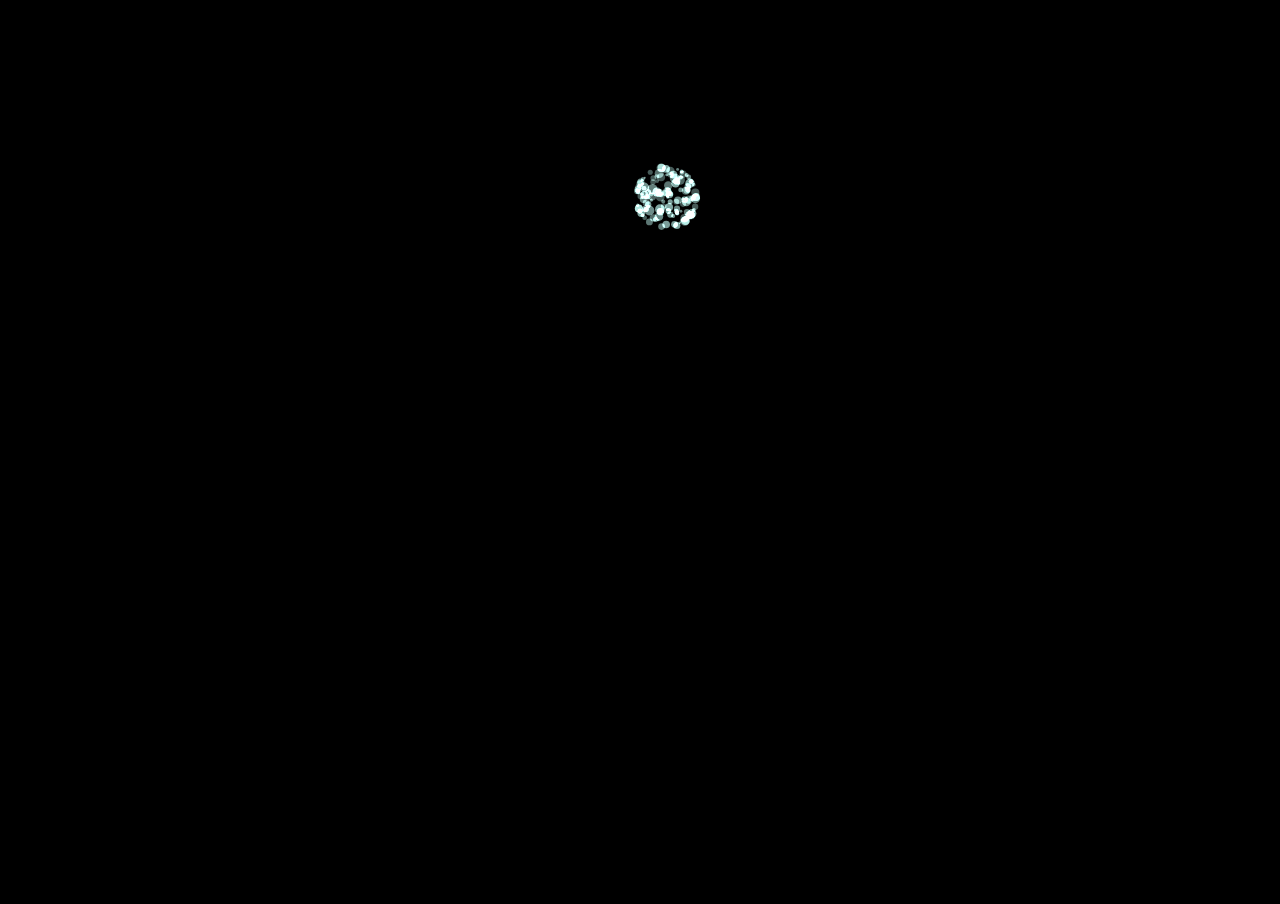
==== index.html @ 858a4610 "firework" ====
<!DOCTYPE html>
<html lang="en" >
<head>
  <meta charset="UTF-8">
  <title>CodePen - Fireworks</title>
  <link rel="stylesheet" href="./css/app.css">

</head>
<body>
<!-- partial:index.partial.html -->
<div>
<canvas id="canvas"></canvas>
  </div>
<!-- partial -->
  <script  src="./javascript/app.js"></script>

</body>
</html>
---- css/app.css ----
body{
    background:black;
    overflow:hidden;
    margin:0;
  }
  canvas{
    background:#000;
  }
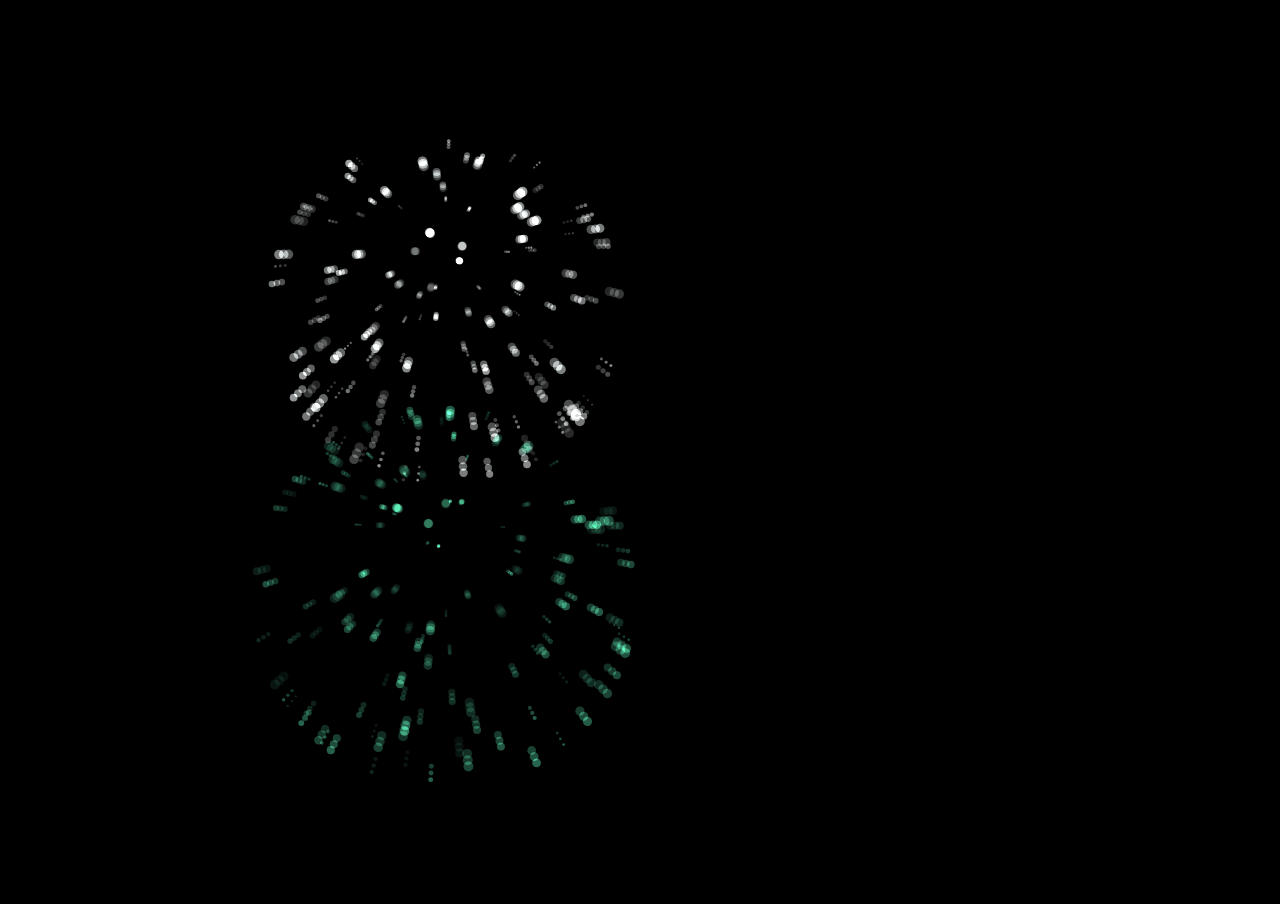
==== commit 4ff88cb2: "change name" ====
--- a/index.html
+++ b/index.html
@@ -2,7 +2,7 @@
 <html lang="en" >
 <head>
   <meta charset="UTF-8">
-  <title>CodePen - Fireworks</title>
+  <title>Hey my Vv~</title>
   <link rel="stylesheet" href="./css/app.css">
 
 </head>
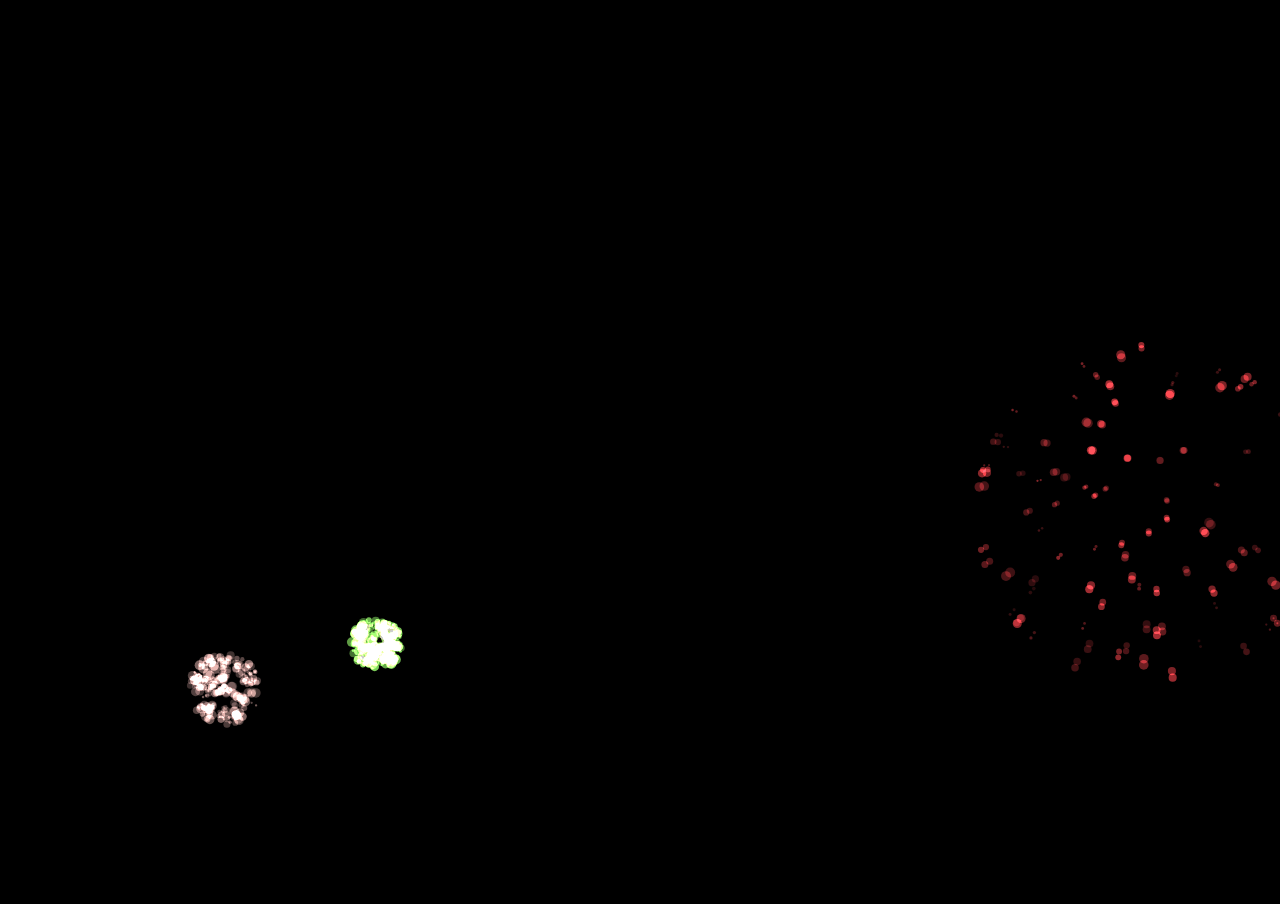
==== commit f1318892: "add meta" ====
--- a/index.html
+++ b/index.html
@@ -1,5 +1,6 @@
 <!DOCTYPE html>
 <html lang="en" >
+<meta name="viewport" content="width=device-width,initial-scale=1" />
 <head>
   <meta charset="UTF-8">
   <title>Hey my Vv~</title>
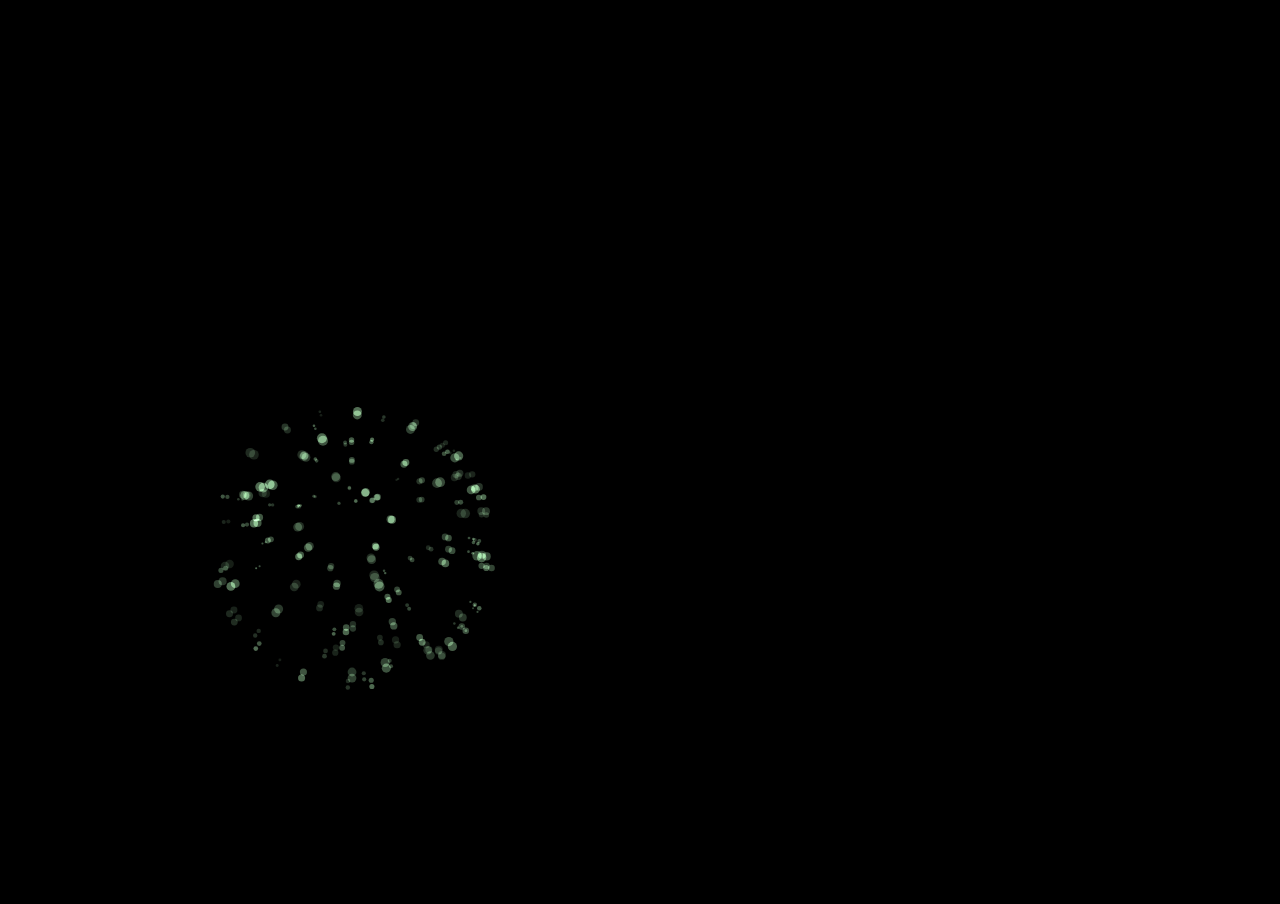
==== commit 320e7ce9: "add meta" ====
--- a/index.html
+++ b/index.html
@@ -1,6 +1,6 @@
 <!DOCTYPE html>
 <html lang="en" >
-<meta name="viewport" content="width=device-width,initial-scale=1" />
+<meta name="viewport" content="width=device-width,initial-scale=1,maximum-scale=1" />
 <head>
   <meta charset="UTF-8">
   <title>Hey my Vv~</title>
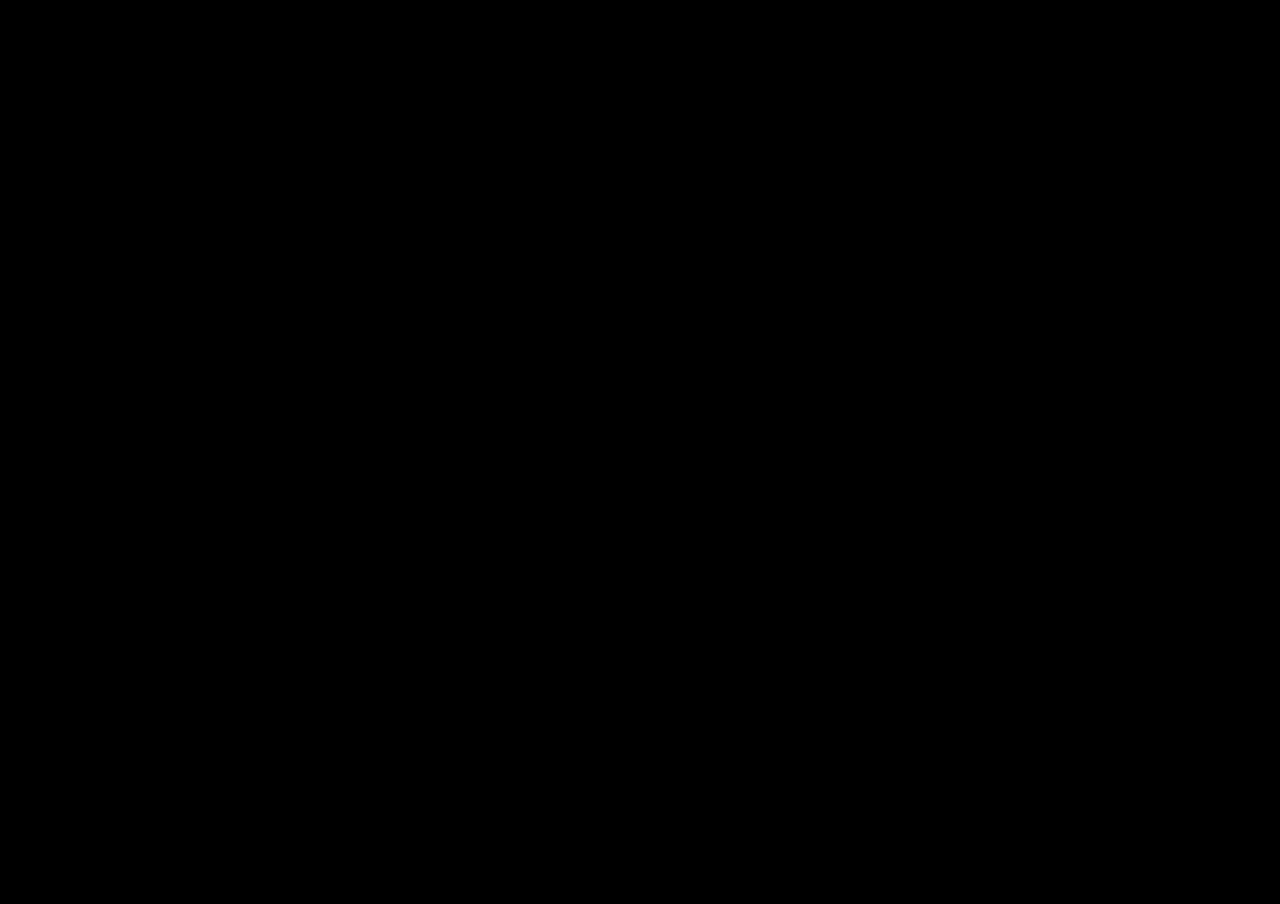
==== commit 646a2a1a: "Update index.html" ====
--- a/index.html
+++ b/index.html
@@ -3,7 +3,7 @@
 <meta name="viewport" content="width=device-width,initial-scale=1,maximum-scale=1" />
 <head>
   <meta charset="UTF-8">
-  <title>Hey my Vv~</title>
+  <title>Firework</title>
   <link rel="stylesheet" href="./css/app.css">
 
 </head>
@@ -16,4 +16,4 @@
   <script  src="./javascript/app.js"></script>
 
 </body>
-</html>+</html>
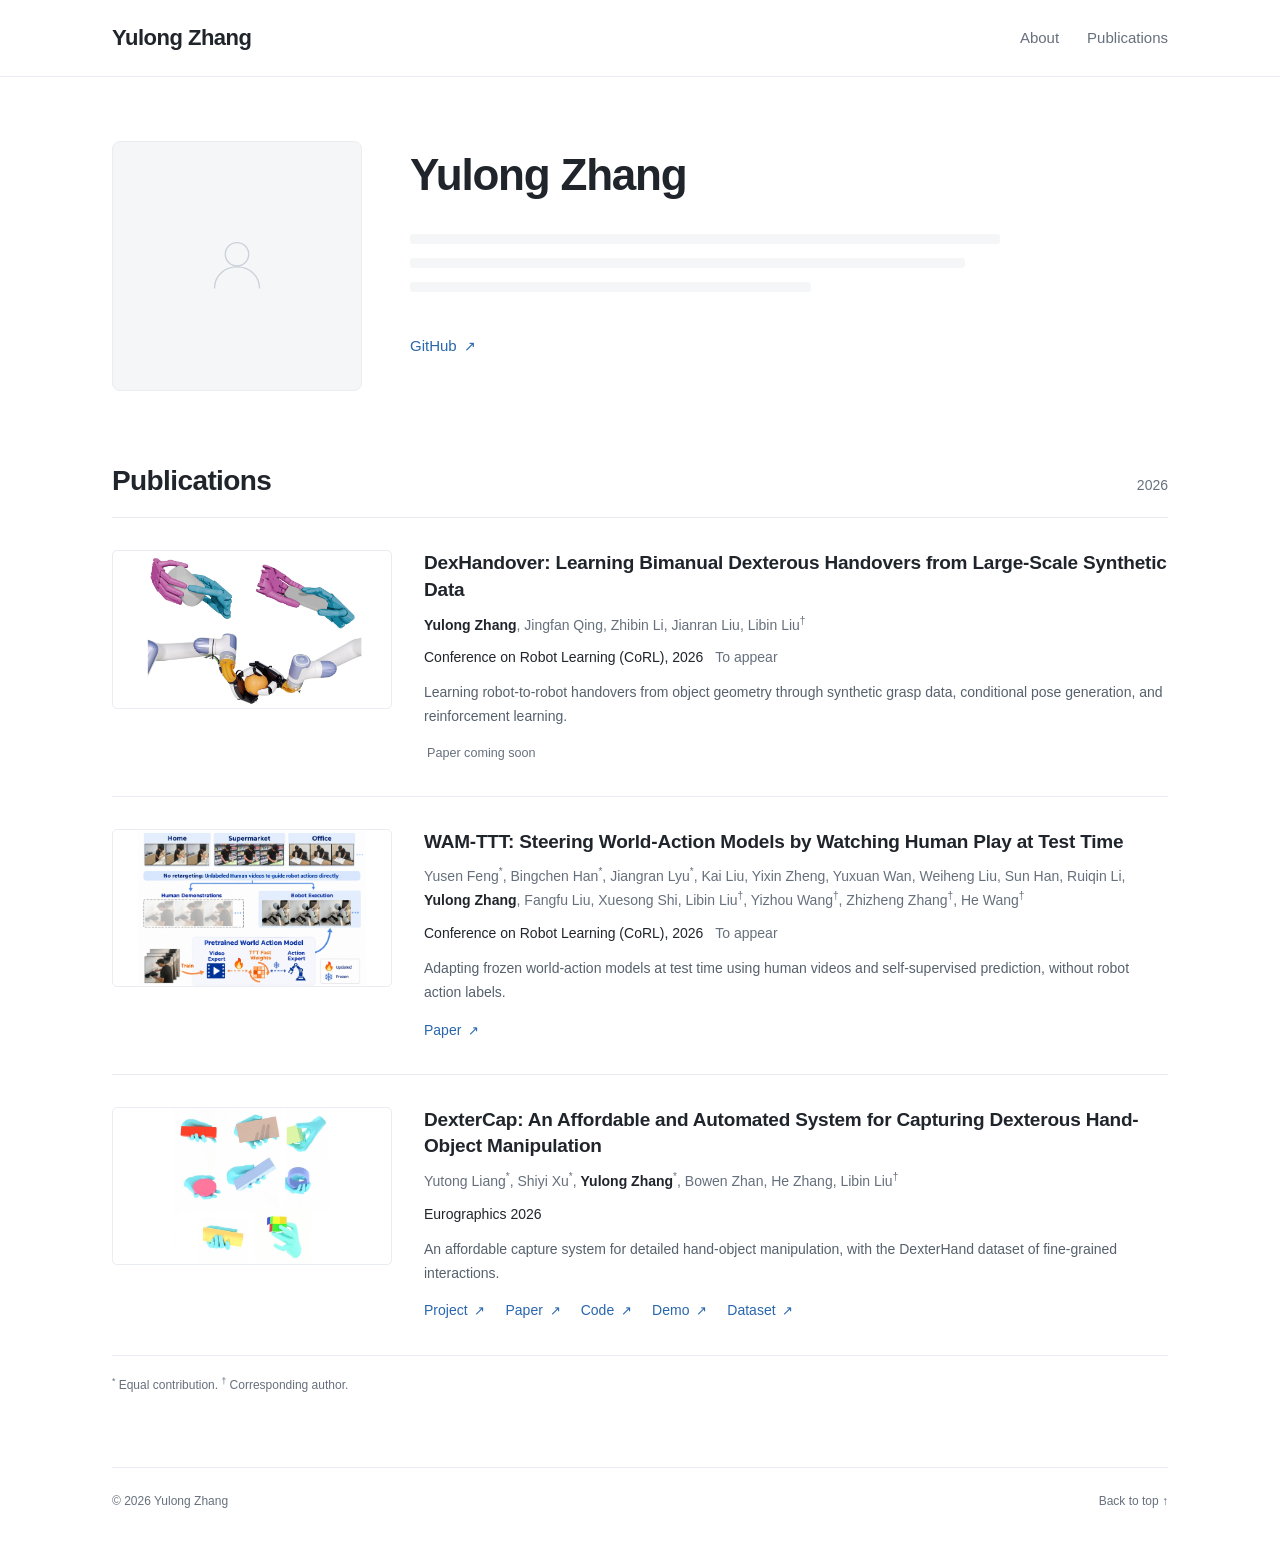
==== commit d2ed5b55: "Replace fireworks with white personal homepage and publications" ====
--- a/index.html
+++ b/index.html
@@ -1,19 +1,102 @@
 <!DOCTYPE html>
-<html lang="en" >
-<meta name="viewport" content="width=device-width,initial-scale=1,maximum-scale=1" />
+<html lang="en">
 <head>
-  <meta charset="UTF-8">
-  <title>Firework</title>
-  <link rel="stylesheet" href="./css/app.css">
-
+    <meta charset="UTF-8">
+    <meta name="viewport" content="width=device-width, initial-scale=1">
+    <meta name="description" content="Yulong Zhang's personal homepage and research publications.">
+    <meta name="theme-color" content="#ffffff">
+    <title>Yulong Zhang</title>
+    <link rel="stylesheet" href="./css/app.css">
+    <script src="./javascript/app.js" defer></script>
 </head>
 <body>
-<!-- partial:index.partial.html -->
-<div>
-<canvas id="canvas"></canvas>
-  </div>
-<!-- partial -->
-  <script  src="./javascript/app.js"></script>
-
+    <a class="skip-link" href="#main">Skip to content</a>
+    <header class="site-header">
+        <div class="header-inner">
+            <a class="site-name" href="#about">Yulong Zhang</a>
+            <nav aria-label="Main navigation">
+                <a href="#about">About</a>
+                <a href="#publications">Publications</a>
+            </nav>
+        </div>
+    </header>
+    <main id="main" class="main-content">
+        <section id="about" class="profile" aria-labelledby="profile-name">
+            <!-- Replace this placeholder with your portrait when ready. -->
+            <div class="portrait-placeholder" role="img" aria-label="Profile photo to be added">
+                <svg viewBox="0 0 80 80" fill="none" aria-hidden="true">
+                    <circle cx="40" cy="27" r="13" />
+                    <path d="M15 65c0-14 11-24 25-24s25 10 25 24" />
+                </svg>
+            </div>
+            <div class="profile-info">
+                <h1 id="profile-name">Yulong Zhang</h1>
+                <!-- Add your affiliation and biography here when ready. -->
+                <div class="biography-placeholder" role="img" aria-label="Biography to be added">
+                    <span></span><span></span><span></span>
+                </div>
+                <div class="contact-links">
+                    <a href="https://github.com/Zyl-000" target="_blank" rel="noopener noreferrer">GitHub <span aria-hidden="true">↗</span></a>
+                    <!-- Add email, Google Scholar, and CV links here when available. -->
+                </div>
+            </div>
+        </section>
+        <section id="publications" class="publications" aria-labelledby="publications-title">
+            <div class="section-heading">
+                <h2 id="publications-title">Publications</h2>
+                <span class="section-year">2026</span>
+            </div>
+            <!-- Publication details and thumbnails imported from https://libliu.info/ on 2026-10-13. -->
+            <div class="publication-list">
+                <article class="publication" aria-labelledby="dexhandover-title">
+                    <div class="publication-image">
+                        <img src="./images/dexhandover.jpg" alt="DexHandover: bimanual dexterous object handover" width="560" height="315">
+                    </div>
+                    <div class="publication-info">
+                        <h3 id="dexhandover-title">DexHandover: Learning Bimanual Dexterous Handovers from Large-Scale Synthetic Data</h3>
+                        <p class="authors"><strong>Yulong Zhang</strong>, Jingfan Qing, Zhibin Li, Jianran Liu, <a href="https://libliu.info/" target="_blank" rel="noopener noreferrer">Libin Liu</a><sup>†</sup></p>
+                        <p class="venue">Conference on Robot Learning (CoRL), 2026 <span class="publication-status">To appear</span></p>
+                        <p class="description">Learning robot-to-robot handovers from object geometry through synthetic grasp data, conditional pose generation, and reinforcement learning.</p>
+                        <div class="publication-links"><span class="pending-link">Paper coming soon</span></div>
+                    </div>
+                </article>
+                <article class="publication" aria-labelledby="wam-title">
+                    <a class="publication-image" href="https://arxiv.org/abs/2607.06988" target="_blank" rel="noopener noreferrer" aria-label="Read the WAM-TTT paper">
+                        <img src="./images/wam-ttt.jpg" alt="WAM-TTT: adapting world-action models from human videos" width="560" height="315" loading="lazy">
+                    </a>
+                    <div class="publication-info">
+                        <h3 id="wam-title"><a href="https://arxiv.org/abs/2607.06988" target="_blank" rel="noopener noreferrer">WAM-TTT: Steering World-Action Models by Watching Human Play at Test Time</a></h3>
+                        <p class="authors"><a href="https://wangchek.github.io/" target="_blank" rel="noopener noreferrer">Yusen Feng</a><sup>*</sup>, Bingchen Han<sup>*</sup>, <a href="https://jiangranlv.github.io/" target="_blank" rel="noopener noreferrer">Jiangran Lyu</a><sup>*</sup>, Kai Liu, Yixin Zheng, Yuxuan Wan, Weiheng Liu, Sun Han, Ruiqin Li, <strong>Yulong Zhang</strong>, Fangfu Liu, Xuesong Shi, <a href="https://libliu.info/" target="_blank" rel="noopener noreferrer">Libin Liu</a><sup>†</sup>, <a href="https://cfcs.pku.edu.cn/english/people/faculty/yizhouwang/index.htm" target="_blank" rel="noopener noreferrer">Yizhou Wang</a><sup>†</sup>, Zhizheng Zhang<sup>†</sup>, <a href="https://hughw19.github.io/" target="_blank" rel="noopener noreferrer">He Wang</a><sup>†</sup></p>
+                        <p class="venue">Conference on Robot Learning (CoRL), 2026 <span class="publication-status">To appear</span></p>
+                        <p class="description">Adapting frozen world-action models at test time using human videos and self-supervised prediction, without robot action labels.</p>
+                        <div class="publication-links"><a href="https://arxiv.org/abs/2607.06988" target="_blank" rel="noopener noreferrer">Paper <span aria-hidden="true">↗</span></a></div>
+                    </div>
+                </article>
+                <article class="publication" aria-labelledby="dextercap-title">
+                    <a class="publication-image" href="https://pku-mocca.github.io/Dextercap-Page/" target="_blank" rel="noopener noreferrer" aria-label="Visit the DexterCap project page">
+                        <img src="./images/dextercap.jpg" alt="DexterCap: capturing dexterous hand-object interactions" width="560" height="315" loading="lazy">
+                    </a>
+                    <div class="publication-info">
+                        <h3 id="dextercap-title"><a href="https://pku-mocca.github.io/Dextercap-Page/" target="_blank" rel="noopener noreferrer">DexterCap: An Affordable and Automated System for Capturing Dexterous Hand-Object Manipulation</a></h3>
+                        <p class="authors"><a href="https://www.lyt0112.com/" target="_blank" rel="noopener noreferrer">Yutong Liang</a><sup>*</sup>, Shiyi Xu<sup>*</sup>, <strong>Yulong Zhang</strong><sup>*</sup>, Bowen Zhan, <a href="https://cghezhang.github.io/" target="_blank" rel="noopener noreferrer">He Zhang</a>, <a href="https://libliu.info/" target="_blank" rel="noopener noreferrer">Libin Liu</a><sup>†</sup></p>
+                        <p class="venue">Eurographics 2026</p>
+                        <p class="description">An affordable capture system for detailed hand-object manipulation, with the DexterHand dataset of fine-grained interactions.</p>
+                        <div class="publication-links">
+                            <a href="https://pku-mocca.github.io/Dextercap-Page/" target="_blank" rel="noopener noreferrer">Project <span aria-hidden="true">↗</span></a>
+                            <a href="https://arxiv.org/abs/2601.05844" target="_blank" rel="noopener noreferrer">Paper <span aria-hidden="true">↗</span></a>
+                            <a href="https://github.com/PKU-MoCCA/dextercap" target="_blank" rel="noopener noreferrer">Code <span aria-hidden="true">↗</span></a>
+                            <a href="https://www.lyt0112.com/projects/DexterCap" target="_blank" rel="noopener noreferrer">Demo <span aria-hidden="true">↗</span></a>
+                            <a href="https://huggingface.co/datasets/pku-mocca/DexterHand" target="_blank" rel="noopener noreferrer">Dataset <span aria-hidden="true">↗</span></a>
+                        </div>
+                    </div>
+                </article>
+            </div>
+            <p class="author-notes"><sup>*</sup> Equal contribution. <sup>†</sup> Corresponding author.</p>
+        </section>
+    </main>
+    <footer class="site-footer">
+        <span>© <span id="current-year">2026</span> Yulong Zhang</span>
+        <a href="#about">Back to top <span aria-hidden="true">↑</span></a>
+    </footer>
 </body>
 </html>
--- a/css/app.css
+++ b/css/app.css
@@ -1,8 +1,97 @@
-body{
-    background:black;
-    overflow:hidden;
-    margin:0;
-  }
-  canvas{
-    background:#000;
-  }+:root {
+    color-scheme: light;
+    --background: #ffffff;
+    --text: #20252c;
+    --muted: #66707c;
+    --link: #2866ad;
+    --line: #e9ecf0;
+    --placeholder: #f5f6f8;
+}
+* { box-sizing: border-box; }
+html { scroll-behavior: smooth; scroll-padding-top: 108px; }
+body {
+    margin: 0;
+    background: var(--background);
+    color: var(--text);
+    font-family: -apple-system, BlinkMacSystemFont, "Segoe UI", Roboto, "Helvetica Neue", Arial, sans-serif;
+    font-size: 16px;
+    line-height: 1.65;
+    -webkit-font-smoothing: antialiased;
+}
+a { color: var(--link); text-decoration: none; }
+a:hover { text-decoration: underline; text-underline-offset: 4px; }
+a:focus-visible { outline: 2px solid var(--link); outline-offset: 5px; border-radius: 2px; }
+sup { font-size: 0.72em; line-height: 0; }
+.skip-link { position: fixed; top: -60px; left: 16px; z-index: 20; padding: 8px 16px; background: var(--background); border: 1px solid var(--line); }
+.skip-link:focus { top: 12px; }
+.site-header { position: sticky; top: 0; z-index: 10; background: var(--background); border-bottom: 1px solid var(--line); }
+.header-inner { max-width: 1120px; min-height: 76px; margin: 0 auto; padding: 16px 32px; display: flex; align-items: center; justify-content: space-between; gap: 24px; }
+.site-name { color: var(--text); font-size: 22px; font-weight: 650; letter-spacing: -0.5px; }
+nav { display: flex; gap: 28px; }
+nav a { color: var(--muted); font-size: 15px; }
+nav a:hover { color: var(--link); }
+.main-content { max-width: 1120px; margin: 0 auto; padding: 64px 32px 72px; }
+.profile { display: flex; align-items: flex-start; gap: 48px; }
+.portrait-placeholder { flex: 0 0 250px; height: 250px; display: grid; place-items: center; background: var(--placeholder); border: 1px solid var(--line); border-radius: 8px; }
+.portrait-placeholder svg { width: 72px; height: 72px; stroke: #cbd1d9; stroke-width: 1.5; }
+.profile-info { flex: 1; min-width: 0; padding-top: 8px; }
+h1 { margin: 0 0 28px; font-size: clamp(32px, 4vw, 44px); font-weight: 650; line-height: 1.2; letter-spacing: -1.2px; }
+.biography-placeholder { display: flex; flex-direction: column; gap: 14px; max-width: 590px; padding: 4px 0 12px; }
+.biography-placeholder span { height: 10px; background: var(--placeholder); border-radius: 3px; }
+.biography-placeholder span:nth-child(2) { width: 94%; }
+.biography-placeholder span:nth-child(3) { width: 68%; }
+.contact-links { display: flex; flex-wrap: wrap; gap: 24px; margin-top: 30px; }
+.contact-links a { font-size: 15px; }
+.contact-links span, .publication-links span { margin-left: 3px; font-size: 0.9em; }
+.publications { margin-top: 72px; }
+.section-heading { display: flex; align-items: baseline; justify-content: space-between; gap: 20px; padding-bottom: 18px; border-bottom: 1px solid var(--line); }
+h2 { margin: 0; font-size: 28px; font-weight: 600; line-height: 1.3; letter-spacing: -0.6px; }
+.section-year { color: var(--muted); font-size: 14px; }
+.publication { display: flex; align-items: flex-start; gap: 32px; padding: 32px 0; border-bottom: 1px solid var(--line); }
+.publication-image { display: block; flex: 0 0 280px; overflow: hidden; border-radius: 5px; background: var(--background); border: 1px solid var(--line); }
+.publication-image img { display: block; width: 100%; height: auto; aspect-ratio: 16 / 9; object-fit: contain; }
+.publication-info { flex: 1; min-width: 0; }
+h3 { margin: 0 0 10px; font-size: 19px; line-height: 1.4; font-weight: 600; letter-spacing: -0.2px; }
+h3 a { color: var(--text); }
+h3 a:hover { color: var(--link); }
+.authors { margin: 0 0 9px; color: var(--muted); font-size: 14px; line-height: 1.7; }
+.authors a { color: inherit; }
+.authors strong { color: var(--text); font-weight: 650; }
+.venue { margin: 0 0 12px; font-size: 14px; font-weight: 500; }
+.publication-status { display: inline-block; margin-left: 8px; color: var(--muted); font-weight: 400; white-space: nowrap; }
+.description { margin: 0 0 14px; color: #56616d; font-size: 14px; line-height: 1.7; }
+.publication-links { display: flex; flex-wrap: wrap; column-gap: 20px; row-gap: 6px; font-size: 14px; }
+.pending-link { color: var(--muted); }
+.author-notes { margin: 20px 0 0; color: var(--muted); font-size: 12px; }
+.site-footer { max-width: 1056px; margin: 0 auto; padding: 24px 0 32px; border-top: 1px solid var(--line); display: flex; justify-content: space-between; gap: 20px; color: var(--muted); font-size: 12px; }
+.site-footer a { color: var(--muted); }
+@media (max-width: 900px) {
+    .profile { gap: 32px; }
+    .portrait-placeholder { flex-basis: 210px; height: 210px; }
+    .publication { gap: 24px; }
+    .publication-image { flex-basis: 230px; }
+    .site-footer { margin-right: 32px; margin-left: 32px; }
+}
+@media (max-width: 640px) {
+    html { scroll-padding-top: 90px; }
+    .header-inner { min-height: 66px; padding: 16px 20px; gap: 16px; }
+    .site-name { font-size: 18px; }
+    nav { gap: 16px; }
+    nav a { font-size: 13px; }
+    .main-content { padding: 36px 20px 48px; }
+    .profile { flex-direction: column; gap: 26px; }
+    .portrait-placeholder { flex-basis: auto; width: 180px; height: 180px; }
+    .profile-info { width: 100%; padding-top: 0; }
+    h1 { margin-bottom: 22px; font-size: 34px; }
+    .contact-links { margin-top: 20px; }
+    .publications { margin-top: 48px; }
+    h2 { font-size: 25px; }
+    .publication { flex-direction: column; gap: 20px; padding: 28px 0; }
+    .publication-image { flex-basis: auto; width: 100%; max-width: 420px; }
+    h3 { font-size: 18px; }
+    .publication-status { margin-left: 4px; }
+    .site-footer { margin-right: 20px; margin-left: 20px; }
+}
+@media (prefers-reduced-motion: reduce) {
+    html { scroll-behavior: auto; }
+}
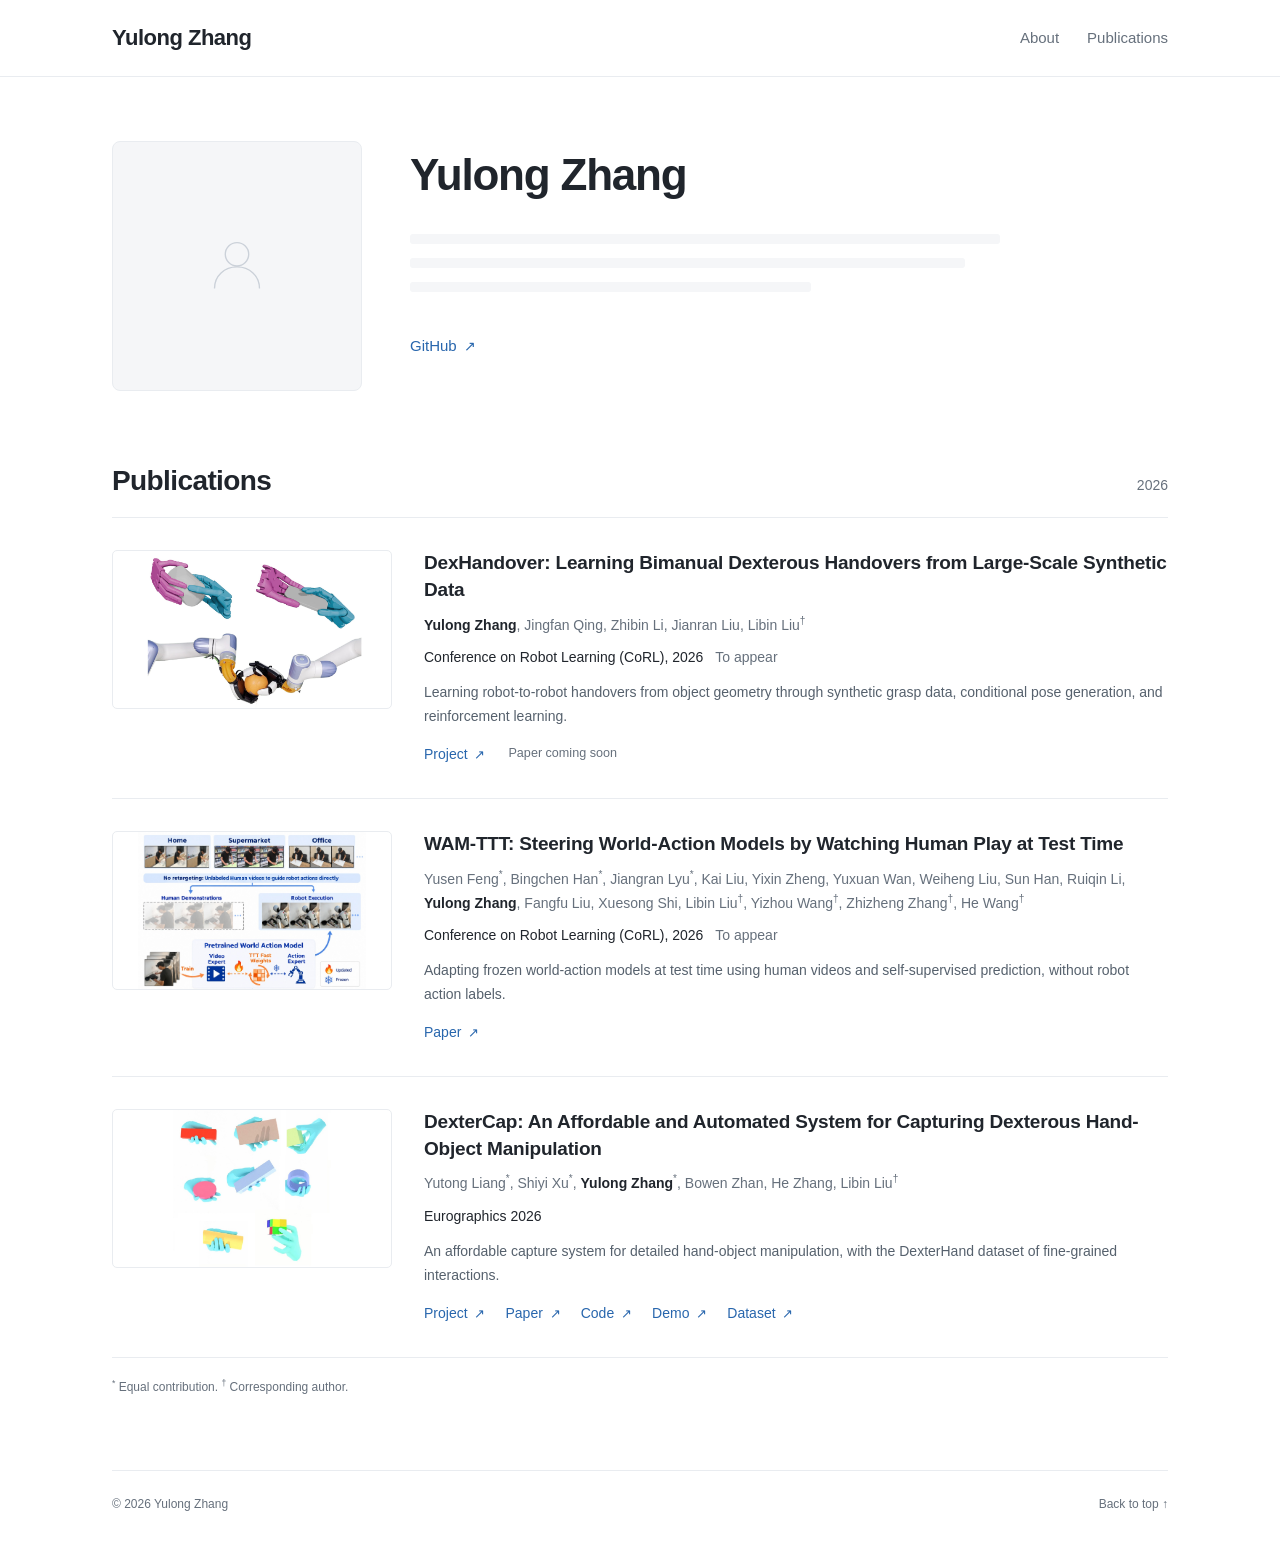
==== commit 4c6596c2: "Add DexHandover project page with method, results, and citation" ====
--- a/index.html
+++ b/index.html
@@ -49,15 +49,15 @@
             <!-- Publication details and thumbnails imported from https://libliu.info/ on 2026-10-13. -->
             <div class="publication-list">
                 <article class="publication" aria-labelledby="dexhandover-title">
-                    <div class="publication-image">
+                    <a class="publication-image" href="./dexhandover/" aria-label="Visit the DexHandover project page">
                         <img src="./images/dexhandover.jpg" alt="DexHandover: bimanual dexterous object handover" width="560" height="315">
-                    </div>
+                    </a>
                     <div class="publication-info">
-                        <h3 id="dexhandover-title">DexHandover: Learning Bimanual Dexterous Handovers from Large-Scale Synthetic Data</h3>
+                        <h3 id="dexhandover-title"><a href="./dexhandover/">DexHandover: Learning Bimanual Dexterous Handovers from Large-Scale Synthetic Data</a></h3>
                         <p class="authors"><strong>Yulong Zhang</strong>, Jingfan Qing, Zhibin Li, Jianran Liu, <a href="https://libliu.info/" target="_blank" rel="noopener noreferrer">Libin Liu</a><sup>†</sup></p>
                         <p class="venue">Conference on Robot Learning (CoRL), 2026 <span class="publication-status">To appear</span></p>
                         <p class="description">Learning robot-to-robot handovers from object geometry through synthetic grasp data, conditional pose generation, and reinforcement learning.</p>
-                        <div class="publication-links"><span class="pending-link">Paper coming soon</span></div>
+                        <div class="publication-links"><a href="./dexhandover/">Project <span aria-hidden="true">↗</span></a><span class="pending-link">Paper coming soon</span></div>
                     </div>
                 </article>
                 <article class="publication" aria-labelledby="wam-title">
